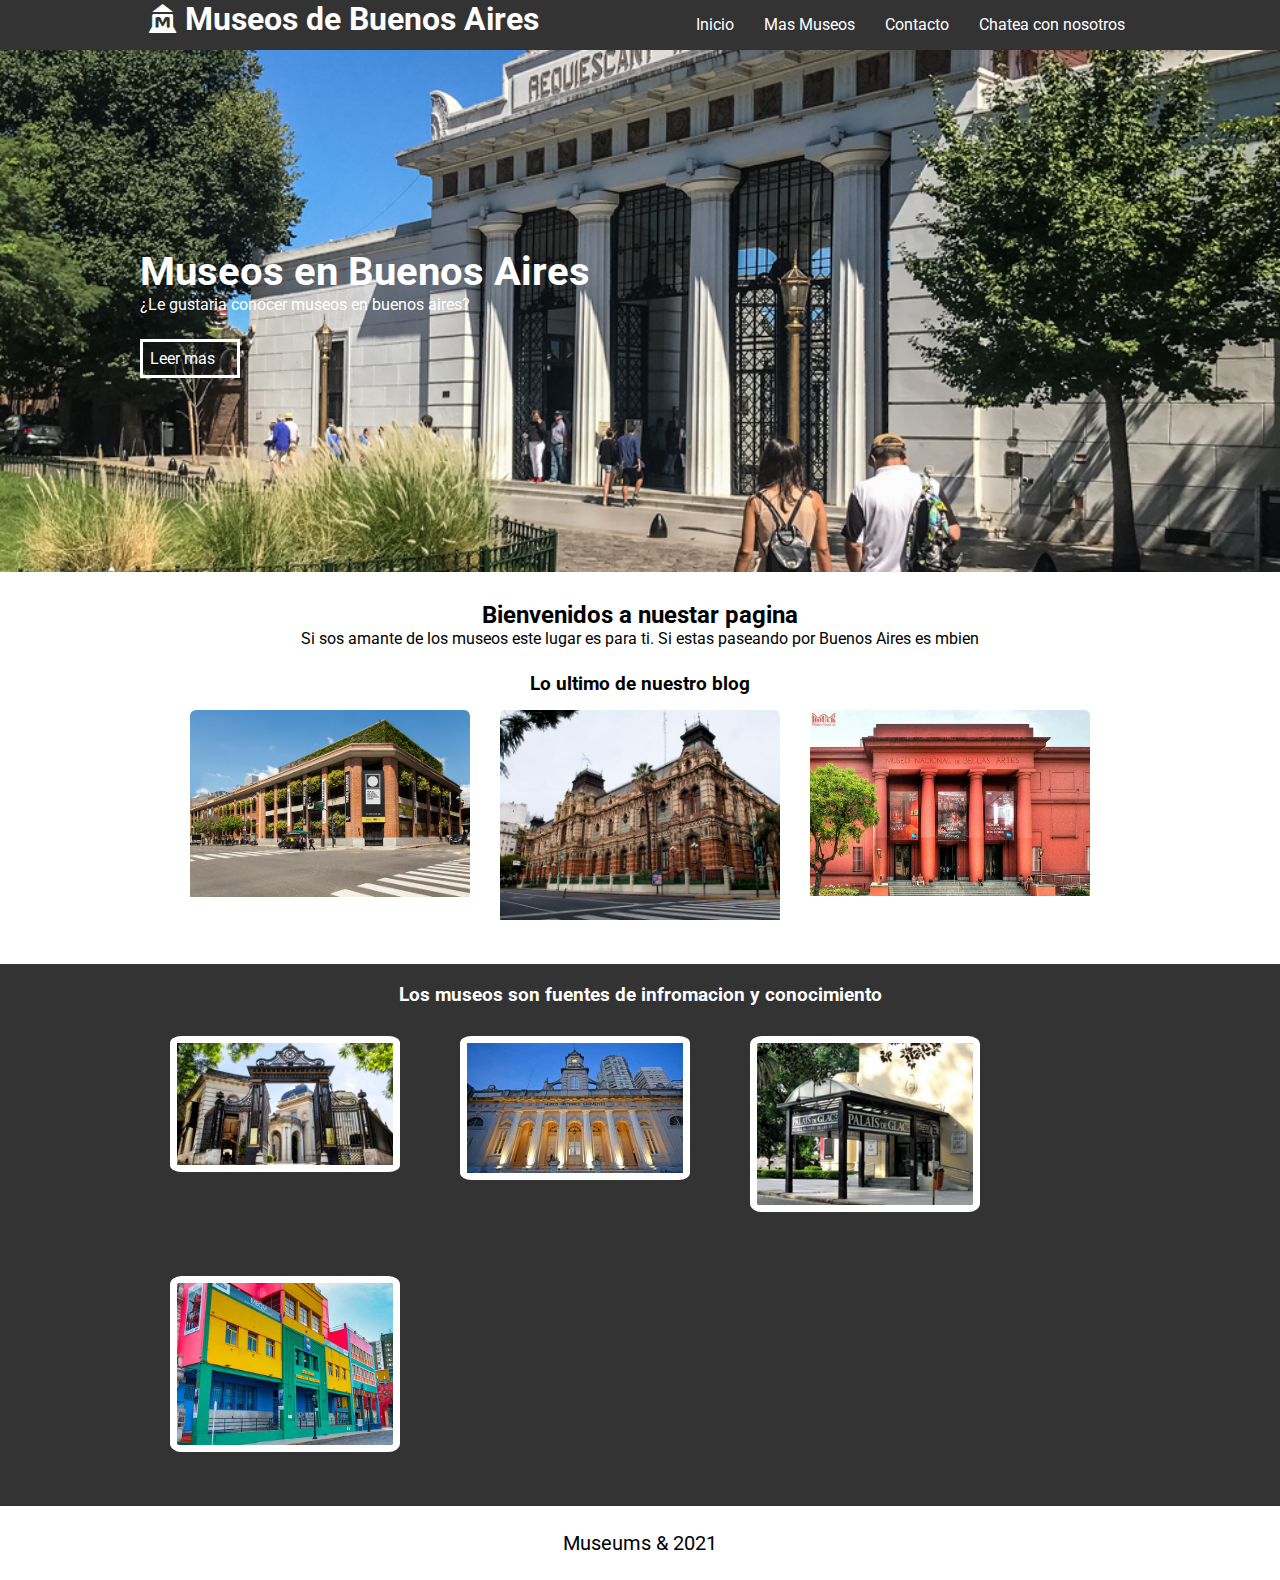
==== index.html @ ac70f194 "Add files via upload" ====
<!DOCTYPE html>
<html lang="en" dir="ltr">
  <head>

    <meta charset="utf-8">
    <meta name="viewport" content="width-device-width,user-scalable=no,initial-scale=1,maximun-scale=1,minimun-scale=1">
    <!-- Smartsupp Live Chat script -->

<script type="text/javascript" charset="utf-8" async="" src="https://www.smartsuppchat.com/loader.js?"></script>
<link rel="stylesheet" href="css/fontello.css">
<link rel="stylesheet" href="css/estilosdescargado.css">
<link rel="stylesheet" href="css/banner.css"> <link rel="stylesheet" href="css/info.css">
<link rel="stylesheet" href="css/menu.css"> <link rel="stylesheet" href="css/blog.css">


    <title>Museos</title>
    <!-- Smartsupp Live Chat script -->
    <script type="text/javascript">
 var _smartsupp = _smartsupp || {};
 _smartsupp.key = '87b08045b7c544b8f6d75b5fc0e61cebf6466fcb';
 window.smartsupp||(function(d) {
   var s,c,o=smartsupp=function(){ o._.push(arguments)};o._=[];
   s=d.getElementsByTagName('script')[0];c=d.createElement('script');
   c.type='text/javascript';c.charset='utf-8';c.async=true;
   c.src='https://www.smartsuppchat.com/loader.js?';s.parentNode.insertBefore(c,s);
 })(document);
 </script>

    <!-- Smartsupp Live Chat script -->


  </head>
  <body >


    <header>
      <div class="contenedor">
        <h1 class="icon-museum">Museos de Buenos Aires</h1>
        <input type="checkbox" id="menu-bar">
        <label class="icon-menu" for="menu-bar"></label>
        <nav class="menu">
          <a href="index.html">Inicio</a>
          <a href="secciones/masmuseos.html">Mas Museos</a>
          <a id= "contacto" href= https://docs.google.com/forms/d/e/1FAIpQLSfOdJqA71Vk9crs38EY5JU5fgPGqXotTLZNvqVmCPzUpSf4dQ/viewform?usp=sf_link"   "target="_blank">Contacto</a>
          <a href="https://www.smartsupp.com/widget/04d734bdf5b1b385b0f6388d7dba26a081989362" target="_blank">Chatea con nosotros</a>
        </nav>
  </div>
    </header>
  <main>
    <section id ="banner">
      <img src="imagenes/banner.jpg" alt="">
      <div class="contenedor">

<h2>Museos en Buenos Aires</h2>

      <p>¿Le gustaria conocer museos en buenos aires?</p>
      <a href="https://www.buenosaires.gob.ar/cultura/museos">Leer mas</a>
  </div>
    </section>
<section id="Bienvenidos">
  <h2>Bienvenidos a nuestar pagina</h2>
  <p>Si sos amante de los museos este lugar es para ti. Si estas paseando por Buenos Aires es
    mbien</p>
</section>

<section id="blog">
  <h3>Lo ultimo de nuestro blog</h3>
  <div class="contenedor">

<article>
  <div class="cont1">
  <a href="https://museomoderno.org/">
  <figure>
  <img class="museos"src="imagenes/artemoderno.jpg" target="_blank">
  <div class="capa">
    <h3>MUSEO DE ARTE MODERNO</h3>
    <p>Ingresa aqui por info</p>
  </div>
  </figure>
  </a>
  </div>
</article>

<article>
  <div class="cont1">
  <a href="https://www.aysa.com.ar/lobuenodelagua/palacio">
  <figure>
  <img class="museos"src="imagenes/palacio.jpg" target="_blank">
  <div class="capa">
    <h3>MUSEO PALACIO DE LAS AGUAS</h3>
    <p>Ingresa aqui por info</p>
  </div>
  </figure>
  </a>
  </div>
</article>

<article>
  <div class="cont1">
    <a href="https://turismo.buenosaires.gob.ar/es/otros-establecimientos/museo-nacional-de-bellas-artes">
  <figure>
  <img class="museos"src="imagenes/bartes.jpg" target="_blank">
  <div class="capa">
    <h3>MUSEO DE ARTE DECORATIVO</h3>
    <p>Ingresa aqui por info</p>
  </div>
  </figure>
  </a>
  </div>
</article>

  </div>







</section>

<section id="info">
  <h3>Los museos son fuentes de infromacion y conocimiento</h3>
  <div class="contenedor">

    <div class="info-m">
      <div class="cont1">
        <a href="https://museoartedecorativo.cultura.gob.ar/">
      <figure>
      <img class="museos"src="imagenes/decorativo.jpg" target="_blank">
      <div class="capa">
        <h3>MUSEO DE ARTE DECORATIVO</h3>
        <p>Ingresa aqui por info</p>
      </div>
      </figure>
      </a>
      </div>
    </div>

    <div class="info-m">
      <div class="cont1">
        <a href="https://museosarmiento.cultura.gob.ar/">
      <figure>
      <img class="museos"src="imagenes/sarmiento.jpg" target="_blank">
      <div class="capa">
        <h3>MUSEO DE SARMIENTO</h3>
        <p>Ingresa aqui por info</p>
      </div>
      </figure>
      </a>
      </div>
    </div>


        <div class="info-m">
          <div class="cont1">
            <a href="https://palaisdeglace.cultura.gob.ar/">
          <figure>
          <img class="museos"src="imagenes/palais.jpg" target="_blank">
          <div class="capa">
            <h3>MUSEO PALAIS DE GRACE</h3>
            <p>Ingresa aqui por info</p>
          </div>
          </figure>
          </a>
          </div>
        </div>


            <div class="info-m">
              <div class="cont1">
                <a href="https://www.buenosaires.gob.ar/museoquinquelamartin">
              <figure>
              <img class="museos"src="imagenes/quinquela.jpg" target="_blank">
              <div class="capa">
                <h3>MUSEO QUINQUELA MARTIN</h3>
                <p>Ingresa aqui por info</p>
              </div>
              </figure>
              </a>
              </div>
            </div>


  </div>
</section>

  </main>

  <footer>
    <div class="contenedor">
      <p class="copy"> Museums & 2021</p>

    </div>
  </footer>
  </body>
</html>
---- css/fontello.css ----
@font-face {
  font-family: 'fontello';
  src: url('../font/fontello.eot?53430203');
  src: url('../font/fontello.eot?53430203#iefix') format('embedded-opentype'),
       url('../font/fontello.woff2?53430203') format('woff2'),
       url('../font/fontello.woff?53430203') format('woff'),
       url('../font/fontello.ttf?53430203') format('truetype'),
       url('../font/fontello.svg?53430203#fontello') format('svg');
  font-weight: normal;
  font-style: normal;
}
/* Chrome hack: SVG is rendered more smooth in Windozze. 100% magic, uncomment if you need it. */
/* Note, that will break hinting! In other OS-es font will be not as sharp as it could be */
/*
@media screen and (-webkit-min-device-pixel-ratio:0) {
  @font-face {
    font-family: 'fontello';
    src: url('../font/fontello.svg?53430203#fontello') format('svg');
  }
}
*/
[class^="icon-"]:before, [class*=" icon-"]:before {
  font-family: "fontello";
  font-style: normal;
  font-weight: normal;
  speak: never;

  display: inline-block;
  text-decoration: inherit;
  width: 1em;
  margin-right: .2em;
  text-align: center;
  /* opacity: .8; */

  /* For safety - reset parent styles, that can break glyph codes*/
  font-variant: normal;
  text-transform: none;

  /* fix buttons height, for twitter bootstrap */
  line-height: 1em;

  /* Animation center compensation - margins should be symmetric */
  /* remove if not needed */
  margin-left: .2em;

  /* you can be more comfortable with increased icons size */
  /* font-size: 120%; */

  /* Font smoothing. That was taken from TWBS */
  -webkit-font-smoothing: antialiased;
  -moz-osx-font-smoothing: grayscale;

  /* Uncomment for 3D effect */
  /* text-shadow: 1px 1px 1px rgba(127, 127, 127, 0.3); */
}

.icon-museum:before { content: '\6d'; } /* 'm' */
.icon-menu:before { content: '\e800'; } /* '' */
---- css/estilosdescargado.css ----
@import url('https://fonts.googleapis.com/css2?family=Roboto:wght@100&display=swap');

*{margin: 0;padding: 0;box-sizing: border-box;}
body{font-family: 'Roboto', sans-serif;}
header{width:100%;height: 50px;background: #333;
  color: white; position: fixed;top: 0;
  left:0;z-index: 100;}
.contenedor{width: 98%;margin: auto;}
h1  {float: left;}
header .contenedor{display: table;}
section{width: 100%;margin-bottom: 25px;}
#Bienvenidos{text-align: center;}
footer .contenedor{display: flex;flex-wrap: wrap; justify-content: center; padding-bottom: 25px;}
.copy {font-size: 20px; }

@media (min-width: 1024px) {
  .contenedor {width: 1000px;} }
---- css/banner.css ----
#banner{margin-top: 50px; position: relative;}
#banner img{width: 100%; height: 100%;}
#banner .contenedor{position: absolute; top: 50%; left: 50%;
  transform: translateX(-50%) translateY(-50%);color: white;}
#banner h2{font-size: 28px; }
#banner a {width: 100px; display: block; color: white; text-decoration: none; padding: 7px; margin-top: 10px; border: 3px solid #fff;}
#banner a:hover{background: rgba(51,51,51,0.5);}


@media(min-width: 480px) { #banner h2 {font-size: 40px;}
#banner a{margin-top: 25px;}   }

/*
@media(min-width: 768px){#banner {height: 300px;overflow: hidden;}
#banner img {height: auto; margin-top: -100px; } }

@media(min-width: 1024px){
#banner img {height: auto; margin-top: -200px; } }
---- css/info.css ----
#info{background: #333; color: white; text-align: center; padding: 20px;}
#info .contenedor{display: flex;flex-wrap: wrap;}
.info-m{margin: 20px; }
.info-m  img{width: 200px; height: 200px; border-radius: 5%; border: 7px solid white;
}
 
@media (min-width:480px) {.info-m{width: 40%}}
@media (min-width:1024px) {.info-m{width: 250px; height: 200px;padding: 10px;object-position: center;} }
---- css/menu.css ----
#menu-bar{ display:none;}
header label{float: right; font-size: 28px; margin: 6px 0; cursor: pointer;}
.menu{position: absolute;width: 100%;height: 100vh;background: rgba(51,51,51,0.9);
top: 0;left: 0;top: 50px; transition:all 0.5s; transform: translate(-100%);}
.menu a {display: block;color: white; height: 50px;text-decoration: none;
padding: 15px; border-bottom: 1px solid rgba(255,255,255,0.3); }
.menu a:hover { background: rgba(255,255,255,0.3);
}
#menu-bar:checked ~.menu {transform: translate( 0%); }
@media (min-width: 1024px) {.menu {position: static; width: auto;height: auto;transform: translateX(0%);
float: right;display: flex;}
.menu a {border: none;}
header label{display:none;}
}
---- css/blog.css ----
#blog h3,h4{text-align: center;}
#blog .contenedor{display: flex; justify-content: center; flex-wrap: wrap;}
#blog article  {margin: 15px;}
#blog img{width: 100%; max-width: 280px; }

.cont1{
      width: 100%;
      display: flex;
      justify-content: center;
      align-items: center;flex-wrap:wrap;

  }
    .cont1 figure{
     position:relative;
      height: 100%;
      cursor: pointer;
      width: 100;
      overflow: hidden;
      border-radius: 6px;

  }
    .cont1 figure img{
      width: 100%;
      height: 100%;
      transition: all 400ms ease-out;
      will-change: transform;
  }
    .cont1 figure .capa{
      position: absolute;
      top: 0;
      width: 100%;
      height: 100%;
      background: rgba(0,103,123,0.7);
      transition: all 400ms ease-out;
      opacity: 0;
      visibility: hidden;
     text-align: center;
  }
    .cont1 figure:hover > .capa {
      opacity: 1;
      visibility: visible;
  }
    .cont1 figure:hover > .capa h3{
      margin-top: 70px;
      margin-bottom: 15px;
  }
    .cont1 figure:hover > img{
      transform: scale(1.3);
  }
    .cont1 figure .capa h3{
      color: #fff;
      font-weight: 400;
      margin-bottom: 120px;
      transition: all 400ms ease-out;
       margin-top: 30px;}
  .cont1 figure .capa p{color: #fff;  font-size: 15px;line-height: 1.5;
      width: 100%;
      max-width: 220px;
      margin: auto;
  }
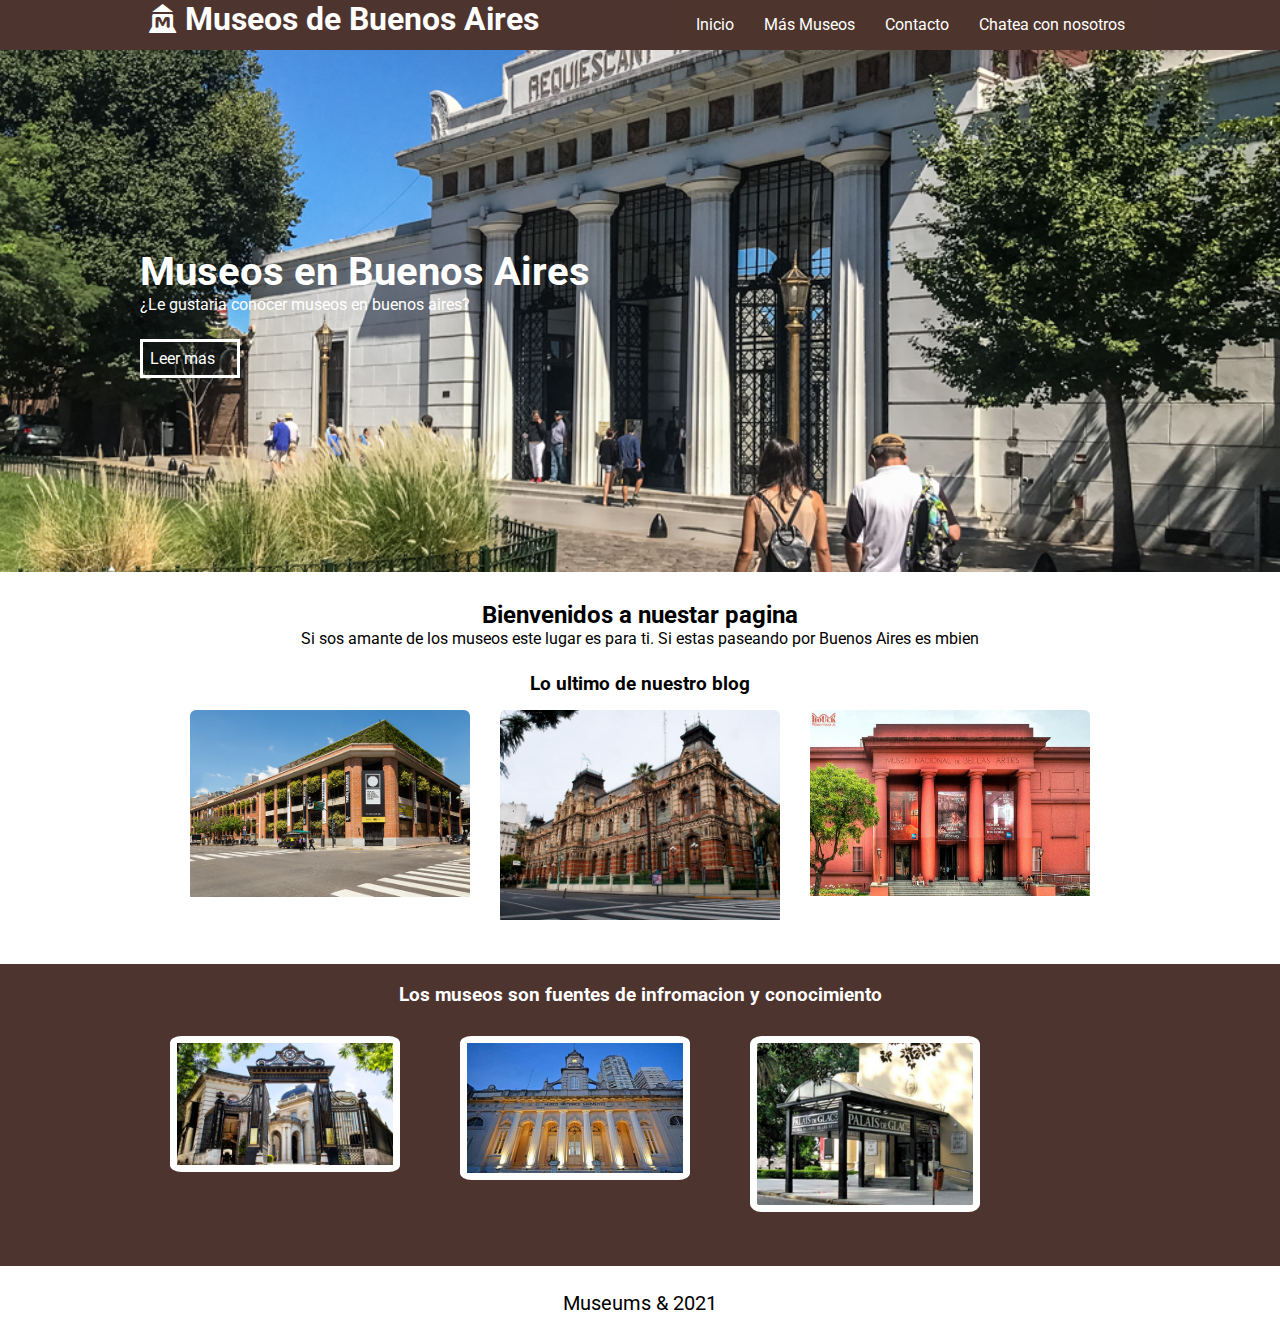
==== commit 35f4d224: "Add files via upload" ====
--- a/index.html
+++ b/index.html
@@ -40,7 +40,7 @@
         <label class="icon-menu" for="menu-bar"></label>
         <nav class="menu">
           <a href="index.html">Inicio</a>
-          <a href="secciones/masmuseos.html">Mas Museos</a>
+          <a href="secciones/masmuseos.html">Más Museos</a>
           <a id= "contacto" href= https://docs.google.com/forms/d/e/1FAIpQLSfOdJqA71Vk9crs38EY5JU5fgPGqXotTLZNvqVmCPzUpSf4dQ/viewform?usp=sf_link"   "target="_blank">Contacto</a>
           <a href="https://www.smartsupp.com/widget/04d734bdf5b1b385b0f6388d7dba26a081989362" target="_blank">Chatea con nosotros</a>
         </nav>
@@ -167,19 +167,7 @@
         </div>
 
 
-            <div class="info-m">
-              <div class="cont1">
-                <a href="https://www.buenosaires.gob.ar/museoquinquelamartin">
-              <figure>
-              <img class="museos"src="imagenes/quinquela.jpg" target="_blank">
-              <div class="capa">
-                <h3>MUSEO QUINQUELA MARTIN</h3>
-                <p>Ingresa aqui por info</p>
-              </div>
-              </figure>
-              </a>
-              </div>
-            </div>
+
 
 
   </div>
--- a/css/estilosdescargado.css
+++ b/css/estilosdescargado.css
@@ -2,7 +2,7 @@
 
 *{margin: 0;padding: 0;box-sizing: border-box;}
 body{font-family: 'Roboto', sans-serif;}
-header{width:100%;height: 50px;background: #333;
+header{width:100%;height: 50px;background: #4E342E ;
   color: white; position: fixed;top: 0;
   left:0;z-index: 100;}
 .contenedor{width: 98%;margin: auto;}
--- a/css/info.css
+++ b/css/info.css
@@ -1,8 +1,8 @@
-#info{background: #333; color: white; text-align: center; padding: 20px;}
+#info{background:rgba( 78, 52, 46); color: white; text-align: center; padding: 20px;}
 #info .contenedor{display: flex;flex-wrap: wrap;}
 .info-m{margin: 20px; }
 .info-m  img{width: 200px; height: 200px; border-radius: 5%; border: 7px solid white;
 }
- 
+
 @media (min-width:480px) {.info-m{width: 40%}}
 @media (min-width:1024px) {.info-m{width: 250px; height: 200px;padding: 10px;object-position: center;} }
--- a/css/menu.css
+++ b/css/menu.css
@@ -1,6 +1,6 @@
 #menu-bar{ display:none;}
 header label{float: right; font-size: 28px; margin: 6px 0; cursor: pointer;}
-.menu{position: absolute;width: 100%;height: 100vh;background: rgba(51,51,51,0.9);
+.menu{position: absolute;width: 100%;height: 100vh;background: rgba(78, 52, 46,0.9);
 top: 0;left: 0;top: 50px; transition:all 0.5s; transform: translate(-100%);}
 .menu a {display: block;color: white; height: 50px;text-decoration: none;
 padding: 15px; border-bottom: 1px solid rgba(255,255,255,0.3); }
--- a/css/blog.css
+++ b/css/blog.css
@@ -30,7 +30,7 @@
       top: 0;
       width: 100%;
       height: 100%;
-      background: rgba(0,103,123,0.7);
+      background: rgba(78, 52, 46,0.7);
       transition: all 400ms ease-out;
       opacity: 0;
       visibility: hidden;
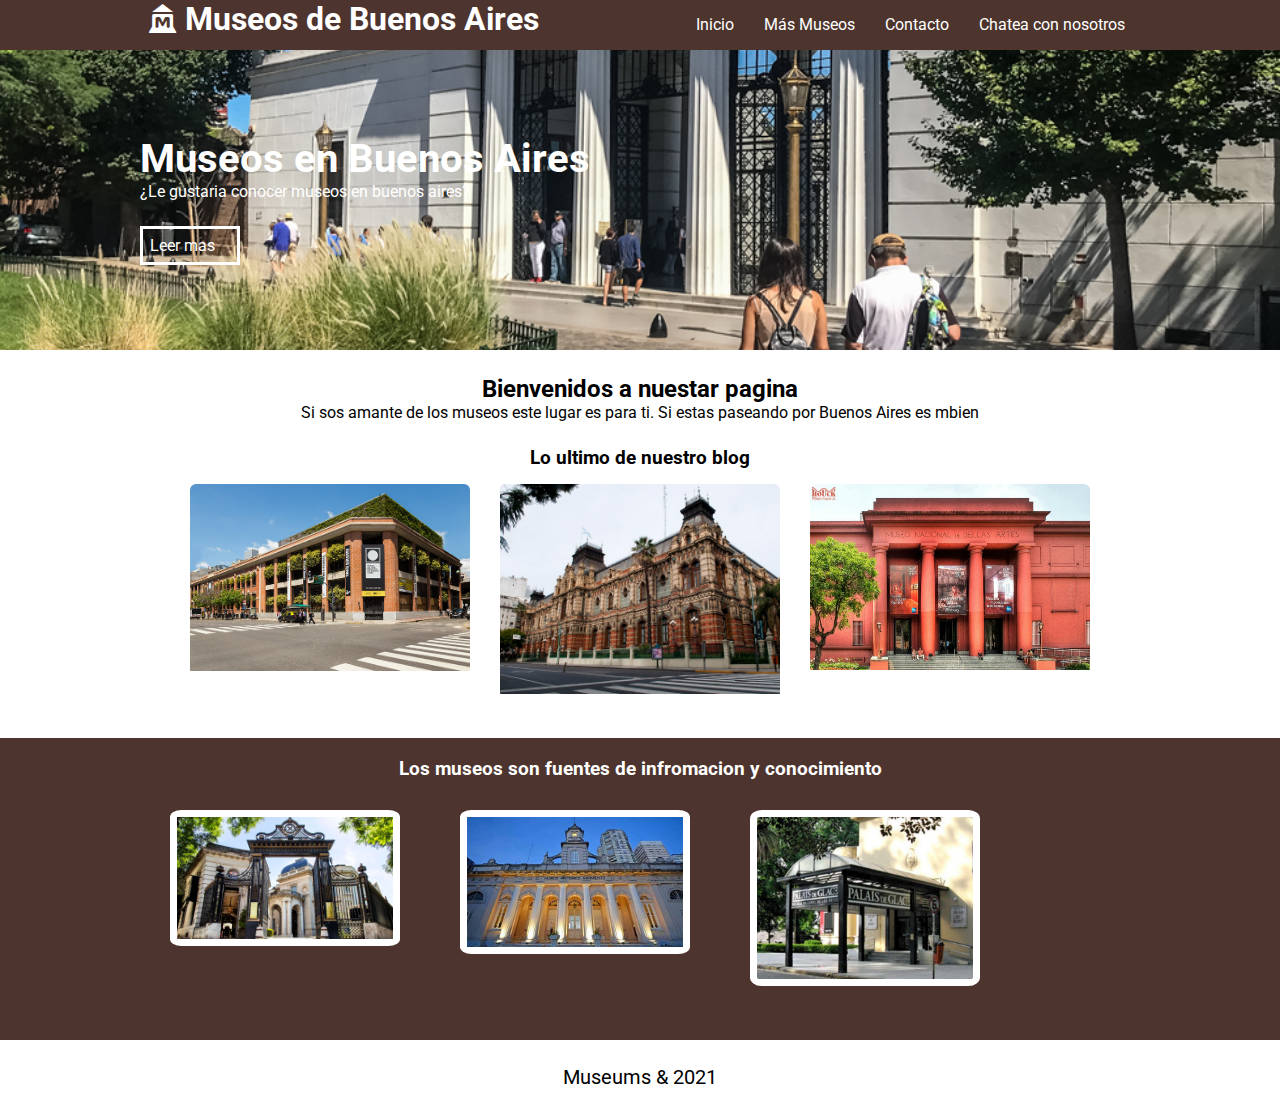
==== commit d33d3a8d: "Add files via upload" ====
--- a/index.html
+++ b/index.html
@@ -77,7 +77,7 @@
     <p>Ingresa aqui por info</p>
   </div>
   </figure>
-  </a>
+</a> <p class="movil">Museo de Arte moderno</p>
   </div>
 </article>
 
@@ -91,7 +91,7 @@
     <p>Ingresa aqui por info</p>
   </div>
   </figure>
-  </a>
+</a> <p class="movil">Museo Palacio de las Aguas</p>
   </div>
 </article>
 
@@ -101,11 +101,11 @@
   <figure>
   <img class="museos"src="imagenes/bartes.jpg" target="_blank">
   <div class="capa">
-    <h3>MUSEO DE ARTE DECORATIVO</h3>
+    <h3>MUSEO NACIONAL BELLAS ARTES</h3>
     <p>Ingresa aqui por info</p>
   </div>
   </figure>
-  </a>
+</a><p class="movil">Museo Nacional Bellas Artes</p>
   </div>
 </article>
 
@@ -133,7 +133,7 @@
         <p>Ingresa aqui por info</p>
       </div>
       </figure>
-      </a>
+    </a><p class="movil">Museo de Arte Decorativo</p>
       </div>
     </div>
 
@@ -147,7 +147,7 @@
         <p>Ingresa aqui por info</p>
       </div>
       </figure>
-      </a>
+    </a><p class="movil">Museo de Sarmiento</p>
       </div>
     </div>
 
@@ -162,7 +162,7 @@
             <p>Ingresa aqui por info</p>
           </div>
           </figure>
-          </a>
+        </a><p class="movil">Museo de Palais de Grace</p>
           </div>
         </div>
 
--- a/css/estilosdescargado.css
+++ b/css/estilosdescargado.css
@@ -14,4 +14,4 @@
 .copy {font-size: 20px; }
 
 @media (min-width: 1024px) {
-  .contenedor {width: 1000px;} }
+  .contenedor {width: 1000px;} p.movil {display: none;} }
--- a/css/banner.css
+++ b/css/banner.css
@@ -10,7 +10,7 @@
 @media(min-width: 480px) { #banner h2 {font-size: 40px;}
 #banner a{margin-top: 25px;}   }
 
-/*
+
 @media(min-width: 768px){#banner {height: 300px;overflow: hidden;}
 #banner img {height: auto; margin-top: -100px; } }
 
--- a/css/info.css
+++ b/css/info.css
@@ -4,5 +4,5 @@
 .info-m  img{width: 200px; height: 200px; border-radius: 5%; border: 7px solid white;
 }
 
-@media (min-width:480px) {.info-m{width: 40%}}
-@media (min-width:1024px) {.info-m{width: 250px; height: 200px;padding: 10px;object-position: center;} }
+@media (min-width:480px) {.info-m{width: 40%}.movil {}}
+@media (min-width:1024px) {.info-m{width: 250px; height: 200px;padding: 10px;object-position: center;}; p.movil {display: none}}
